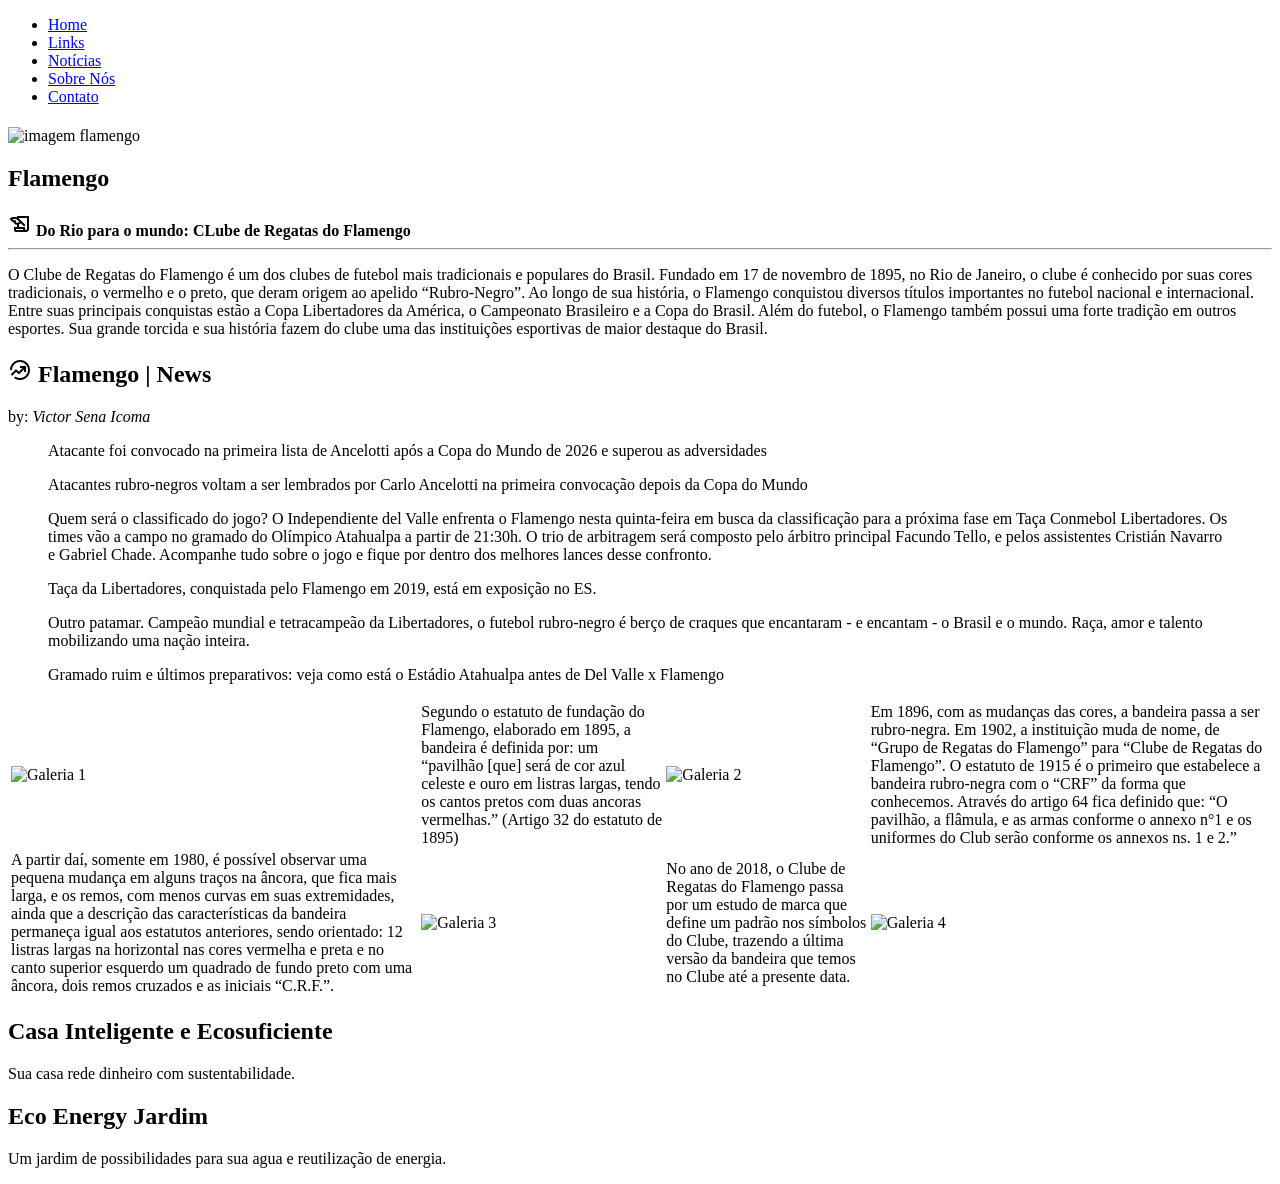
==== public/index.html @ a1b04ff2 "prova dia 10/09" ====
<!DOCTYPE html>
<html lang="en">

<head>
    <meta charset="UTF-8">
    <meta name="viewport" content="width=device-width, initial-scale=1.0">
    <title>Página do 2H3</title>
    <link rel="preconnect" href="https://fonts.googleapis.com">
    <link rel="preconnect" href="https://fonts.gstatic.com" crossorigin>
    <link href="https://fonts.googleapis.com/css2?family=Inter:ital,opsz,wght@0,14..32,300;1,14..32,300&display=swap"
        rel="stylesheet">
    <link rel="stylesheet"
        href="https://fonts.googleapis.com/css2?family=Material+Symbols+Outlined:opsz,wght,FILL,GRAD@24,400,0,0" />
    <link rel="icon" type="image/png" sizes="32x32"
        href="https://user-images.githubusercontent.com/31005408/178034510-400bc31a-2829-4584-b5e3-fbb78c8fc3e3.png">
    <link rel="stylesheet" href="./css/style.css">
</head>

<body>
    <header>
        <nav>
            <ul>
                <li><a href="#" class="active">Home</a></li>
                <li><a href="#">Links</a></li>
                <li><a href="#">Notícias</a></li>
                <li><a href="#">Sobre Nós</a></li>
                <li><a href="#">Contato</a></li>
            </ul>
        </nav>
        <h1>
    </header>
    <main>
        <section>
            <div class="banner">
                <img src="./img/bannerFla.jpg" alt="imagem flamengo" width="100%">
            </div>
        </section>
        <section name="texto-intro">
            <h1>
                Flamengo
            </h1>
            <strong>
                <span class="material-symbols-outlined">
                    history_edu
                </span>
                Do Rio para o mundo: CLube de Regatas do Flamengo
            </strong>
            <hr />
            <p>
                O Clube de Regatas do Flamengo é um dos clubes de futebol mais tradicionais e populares do Brasil. Fundado em 17 de novembro de 1895, no Rio de Janeiro, o clube é conhecido por suas cores tradicionais, o vermelho e o preto, que deram origem ao apelido “Rubro-Negro”.

Ao longo de sua história, o Flamengo conquistou diversos títulos importantes no futebol nacional e internacional. Entre suas principais conquistas estão a Copa Libertadores da América, o Campeonato Brasileiro e a Copa do Brasil.

Além do futebol, o Flamengo também possui uma forte tradição em outros esportes. Sua grande torcida e sua história fazem do clube uma das instituições esportivas de maior destaque do Brasil.
            </p>
           
        </section>
        <section name="historia" id="nossa-historia">
            <h2><strong>
                    <span class="material-symbols-outlined">
                        whatshot
                    </span>
                    Flamengo | News
                </strong></h2>
            by: <em>Victor Sena Icoma</em>
            <blockquote
                cite="https://ge.globo.com/futebol/times/flamengo/noticia/2026/09/10/samuel-lino-coroa-auge-pelo-flamengo-com-convocacao-e-esta-a-dois-gols-de-ano-mais-artilheiro.ghtml">
                Atacante foi convocado na primeira lista de Ancelotti após a Copa do Mundo de 2026 e superou as adversidades
            </blockquote>
            <blockquote
                cite="https://ge.globo.com/futebol/times/flamengo/noticia/2026/09/09/pedro-e-samuel-lino-do-flamengo-comemoram-convocacao-para-a-selecao-brasileira.ghtml">
                Atacantes rubro-negros voltam a ser lembrados por Carlo Ancelotti na primeira convocação depois da Copa do Mundo
            </blockquote>
            <blockquote
                cite="https://ge.globo.com/futebol/libertadores/jogo/10-09-2026/independiente-del-valle-flamengo.ghtml">
                Quem será o classificado do jogo? O Independiente del Valle enfrenta o Flamengo nesta quinta-feira em busca da classificação para a próxima fase em Taça Conmebol Libertadores. Os times vão a campo no gramado do Olímpico Atahualpa a partir de 21:30h.

                O trio de arbitragem será composto pelo árbitro principal Facundo Tello, e pelos assistentes Cristián Navarro e Gabriel Chade.
                
                Acompanhe tudo sobre o jogo e fique por dentro dos melhores lances desse confronto.
            </blockquote>
            <blockquote
                cite="https://ge.globo.com/es/futebol/noticia/taca-da-libertadores-conquistada-pelo-flamengo-em-2019-esta-em-exposicao-no-es.ghtml">
                Taça da Libertadores, conquistada pelo Flamengo em 2019, está em exposição no ES.
            </blockquote>
            <blockquote
                cite="https://www.flamengo.com.br/futebol/classificacao">
                Outro patamar. Campeão mundial e tetracampeão da Libertadores, o futebol rubro-negro é berço de craques que encantaram - e encantam - o Brasil e o mundo. Raça, amor e talento mobilizando uma nação inteira.
            </blockquote>
            <blockquote cite="https://ge.globo.com/futebol/times/flamengo/noticia/2026/09/09/gramado-ruim-e-ultimos-preparativos-veja-como-esta-o-estadio-atahualpa-antes-de-del-valle-x-flamengo.ghtml">
                Gramado ruim e últimos preparativos: veja como está o Estádio Atahualpa antes de Del Valle x Flamengo
            </blockquote>
        </section>
        <section name="galeria-imagens" id="fotos-contexto">
            <table>
                <tr>
                    <td>
                        <img src="./img/bandeiira_azul_ouro-1536x1007.png" alt="Galeria 1" width="144px" height="256px">
                    </td>
                    <td>
                        Segundo o estatuto de fundação do Flamengo, elaborado em 1895, a bandeira é definida por: um “pavilhão [que] será de cor azul celeste e ouro em listras largas, tendo os cantos pretos com duas ancoras vermelhas.” (Artigo 32 do estatuto de 1895)
                    </td>
                    <td>
                        <img src="./img/anexo1_bandeira_alta.png" alt="Galeria 2" width="144px" height="256px">
                    </td>
                    <td>
                        Em 1896, com as mudanças das cores, a bandeira passa a ser rubro-negra. Em 1902, a instituição muda de nome, de “Grupo de Regatas do Flamengo” para “Clube de Regatas do Flamengo”.

O estatuto de 1915 é o primeiro que estabelece a bandeira rubro-negra com o “CRF” da forma que conhecemos. Através do artigo 64 fica definido que: “O pavilhão, a flâmula, e as armas conforme o annexo n°1 e os uniformes do Club serão conforme os annexos ns. 1 e 2.”
                    </td>
                </tr>
                <tr>
                    <td>
                        A partir daí, somente em 1980, é possível observar uma pequena mudança em alguns traços na âncora, que fica mais larga, e os remos, com menos curvas em suas extremidades, ainda que a descrição das características da bandeira permaneça igual aos estatutos anteriores, sendo orientado: 12 listras largas na horizontal nas cores vermelha e preta e no canto superior esquerdo um quadrado de fundo preto com uma âncora, dois remos cruzados e as iniciais “C.R.F.”.
                    </td>
                    <td>
                        <img src="./img/bandeira_1980_alta-1536x1154.png" alt="Galeria 3" width="144px" height="256px">
                    </td>
                    <td>
                        No ano de 2018, o Clube de Regatas do Flamengo passa por um estudo de marca que define um padrão nos símbolos do Clube, trazendo a última versão da bandeira que temos no Clube até a presente data.


                    </td>
                    <td>
                        <img src="./img/bandeira-do-flamengo.jpg" alt="Galeria 4" width="144px" height="256px">
                    </td>
                </tr>
            </table>
        </section>
        <section name="divisores">
            <div class="photo-card">
                <div class="intro-photo" id="intro1">
                    <h1>Casa Inteligente e Ecosuficiente</h1>
                    <p>Sua casa rede dinheiro com sustentabilidade.</p>
                </div>
                <div class="intro-photo" id="intro2">
                    <h1>Eco Energy Jardim</h1>
                    <p>Um jardim de possibilidades para sua agua e reutilização de energia.</p>
                </div>
            </div>
        </section>
    </main>
    <footer>

    </footer>
</body>

</html>
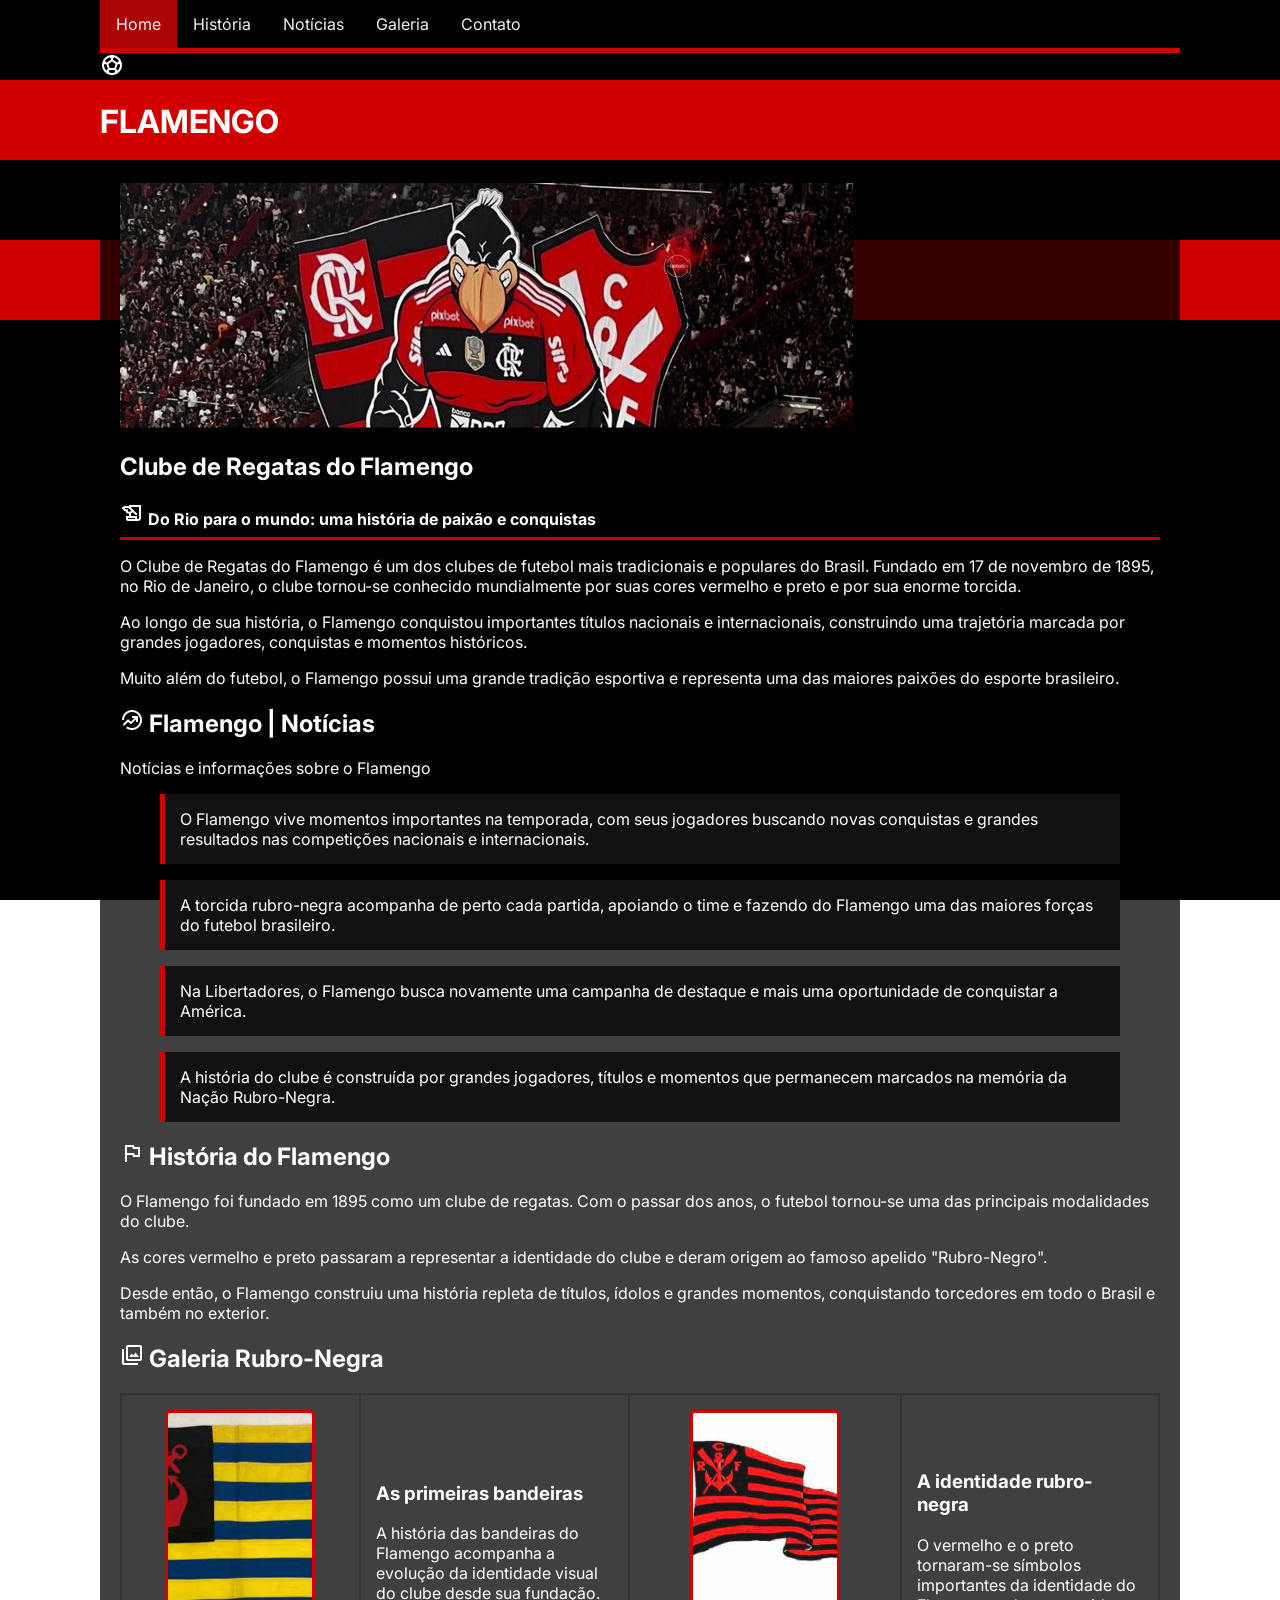
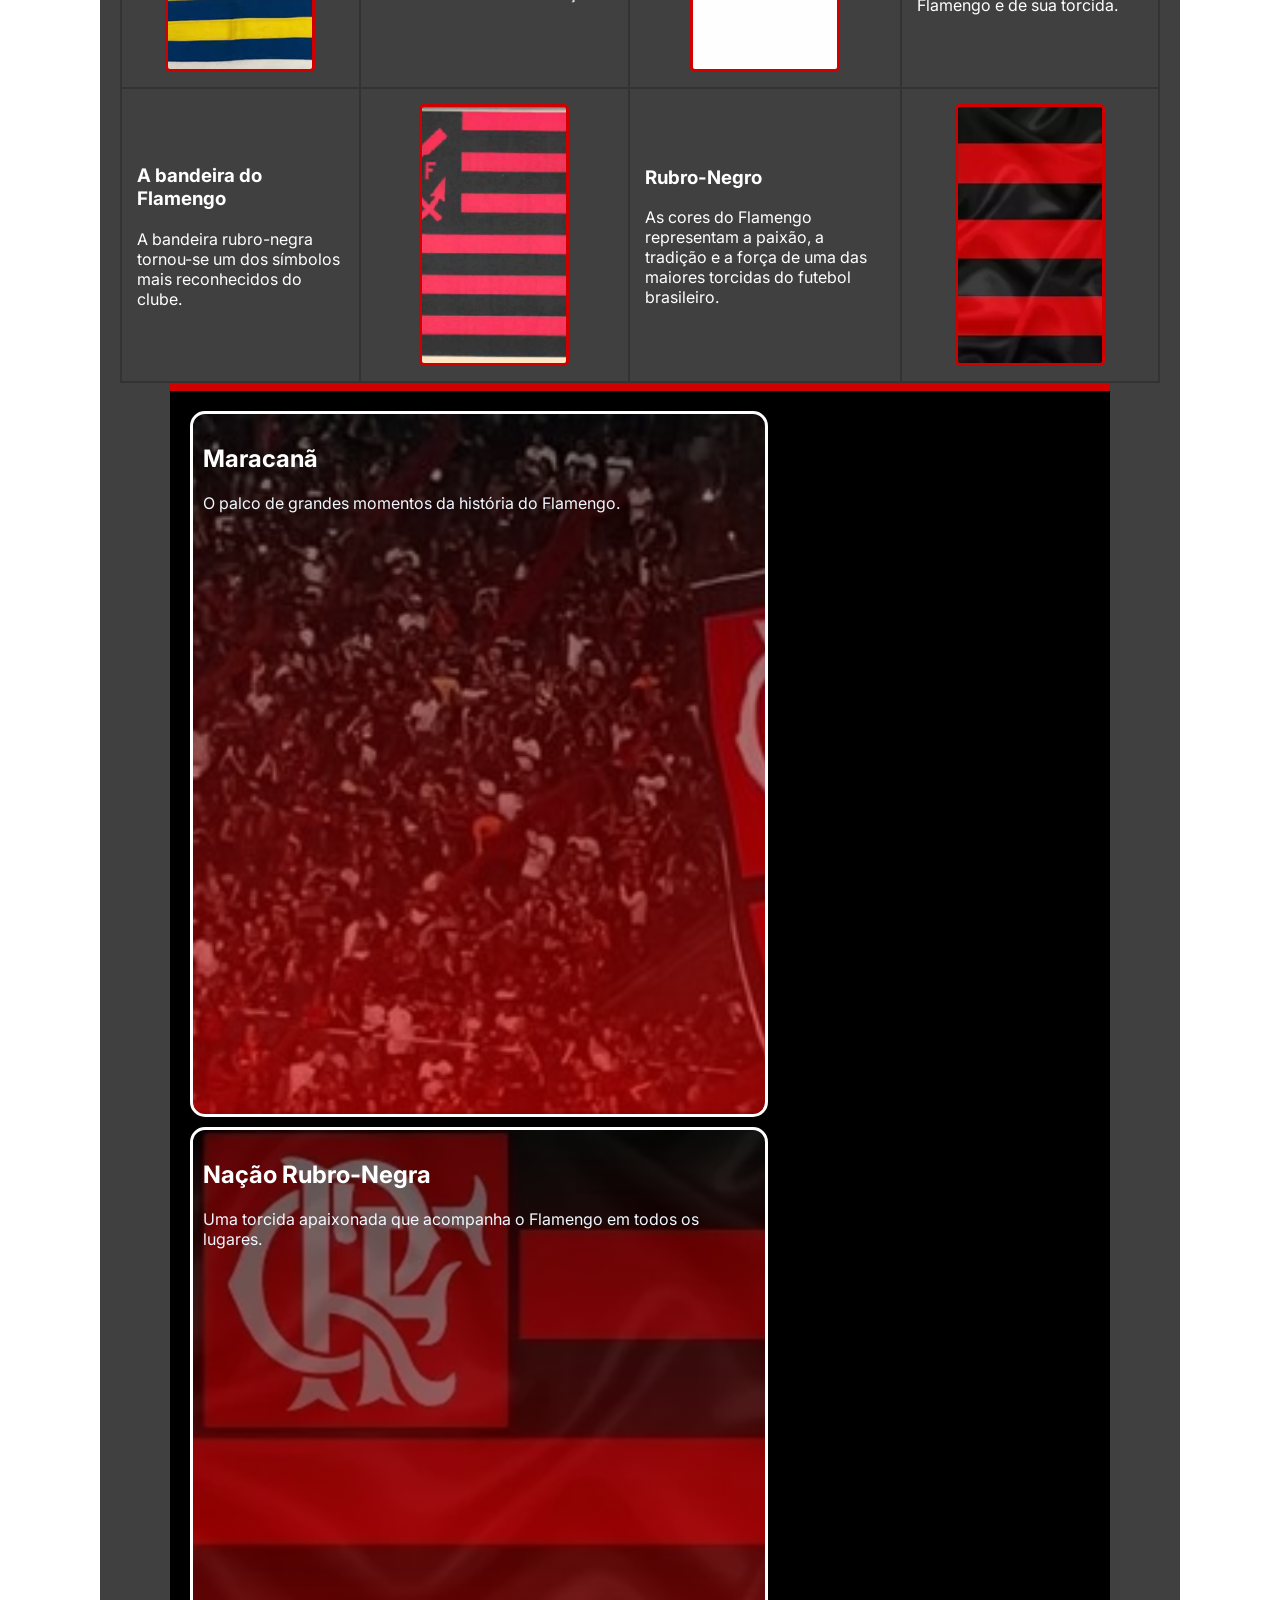
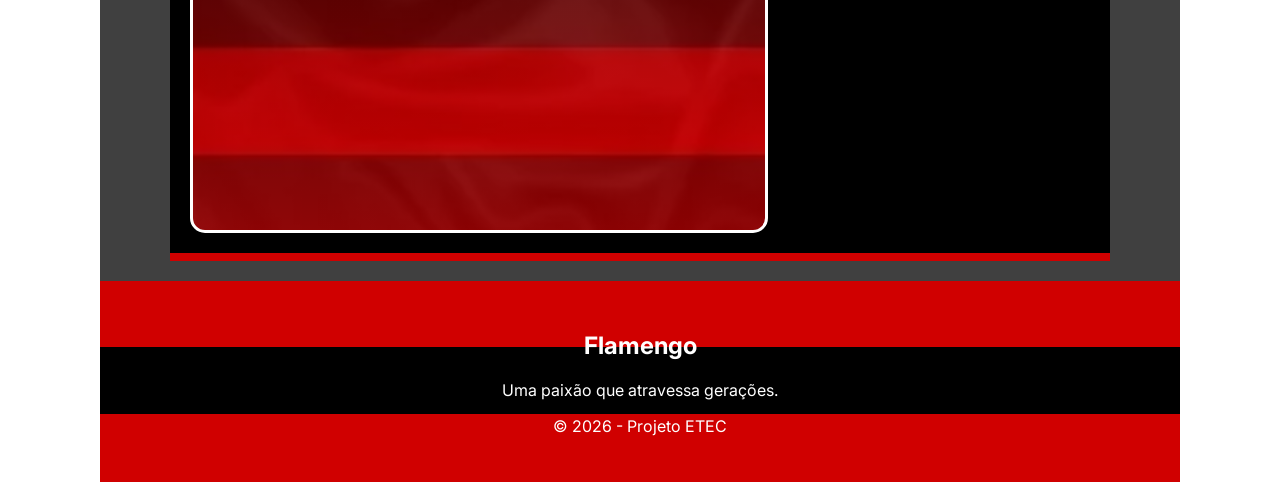
==== commit d27ef9cd: "Final da prova" ====
--- a/public/index.html
+++ b/public/index.html
@@ -1,148 +1,302 @@
 <!DOCTYPE html>
-<html lang="en">
+<html lang="pt-BR">
 
 <head>
     <meta charset="UTF-8">
     <meta name="viewport" content="width=device-width, initial-scale=1.0">
-    <title>Página do 2H3</title>
+
+    <title>Flamengo | Nação Rubro-Negra</title>
+
     <link rel="preconnect" href="https://fonts.googleapis.com">
     <link rel="preconnect" href="https://fonts.gstatic.com" crossorigin>
-    <link href="https://fonts.googleapis.com/css2?family=Inter:ital,opsz,wght@0,14..32,300;1,14..32,300&display=swap"
+
+    <link href="https://fonts.googleapis.com/css2?family=Inter:wght@300;400;500;600;700;800&display=swap"
         rel="stylesheet">
+
     <link rel="stylesheet"
-        href="https://fonts.googleapis.com/css2?family=Material+Symbols+Outlined:opsz,wght,FILL,GRAD@24,400,0,0" />
-    <link rel="icon" type="image/png" sizes="32x32"
-        href="https://user-images.githubusercontent.com/31005408/178034510-400bc31a-2829-4584-b5e3-fbb78c8fc3e3.png">
+        href="https://fonts.googleapis.com/css2?family=Material+Symbols+Outlined:opsz,wght,FILL,GRAD@24,400,0,0">
+
     <link rel="stylesheet" href="./css/style.css">
 </head>
 
 <body>
+
     <header>
+
         <nav>
             <ul>
                 <li><a href="#" class="active">Home</a></li>
-                <li><a href="#">Links</a></li>
-                <li><a href="#">Notícias</a></li>
-                <li><a href="#">Sobre Nós</a></li>
-                <li><a href="#">Contato</a></li>
+                <li><a href="#historia">História</a></li>
+                <li><a href="#noticias">Notícias</a></li>
+                <li><a href="#fotos-contexto">Galeria</a></li>
+                <li><a href="#contato">Contato</a></li>
             </ul>
         </nav>
-        <h1>
+
+        <div class="titulo-header">
+            <span class="material-symbols-outlined">sports_soccer</span>
+            <h1>FLAMENGO</h1>
+        </div>
+
     </header>
+
     <main>
+
         <section>
             <div class="banner">
-                <img src="./img/bannerFla.jpg" alt="imagem flamengo" width="100%">
+                <img src="./img/bannerFla.jpg" alt="Maracanã e torcida do Flamengo">
             </div>
         </section>
-        <section name="texto-intro">
-            <h1>
-                Flamengo
-            </h1>
+
+        <section class="texto-intro">
+
+            <h1>Clube de Regatas do Flamengo</h1>
+
             <strong>
                 <span class="material-symbols-outlined">
                     history_edu
                 </span>
-                Do Rio para o mundo: CLube de Regatas do Flamengo
+
+                Do Rio para o mundo: uma história de paixão e conquistas
             </strong>
-            <hr />
-            <p>
-                O Clube de Regatas do Flamengo é um dos clubes de futebol mais tradicionais e populares do Brasil. Fundado em 17 de novembro de 1895, no Rio de Janeiro, o clube é conhecido por suas cores tradicionais, o vermelho e o preto, que deram origem ao apelido “Rubro-Negro”.
-
-Ao longo de sua história, o Flamengo conquistou diversos títulos importantes no futebol nacional e internacional. Entre suas principais conquistas estão a Copa Libertadores da América, o Campeonato Brasileiro e a Copa do Brasil.
-
-Além do futebol, o Flamengo também possui uma forte tradição em outros esportes. Sua grande torcida e sua história fazem do clube uma das instituições esportivas de maior destaque do Brasil.
-            </p>
-           
-        </section>
-        <section name="historia" id="nossa-historia">
-            <h2><strong>
+
+            <hr>
+
+            <p>
+                O Clube de Regatas do Flamengo é um dos clubes de futebol mais
+                tradicionais e populares do Brasil. Fundado em 17 de novembro
+                de 1895, no Rio de Janeiro, o clube tornou-se conhecido
+                mundialmente por suas cores vermelho e preto e por sua enorme
+                torcida.
+            </p>
+
+            <p>
+                Ao longo de sua história, o Flamengo conquistou importantes
+                títulos nacionais e internacionais, construindo uma trajetória
+                marcada por grandes jogadores, conquistas e momentos históricos.
+            </p>
+
+            <p>
+                Muito além do futebol, o Flamengo possui uma grande tradição
+                esportiva e representa uma das maiores paixões do esporte
+                brasileiro.
+            </p>
+
+        </section>
+
+        <section class="noticias" id="noticias">
+
+            <h2>
+                <strong>
                     <span class="material-symbols-outlined">
                         whatshot
                     </span>
-                    Flamengo | News
-                </strong></h2>
-            by: <em>Victor Sena Icoma</em>
+
+                    Flamengo | Notícias
+                </strong>
+            </h2>
+
+            <p class="autor">
+                Notícias e informações sobre o Flamengo
+            </p>
+
             <blockquote
-                cite="https://ge.globo.com/futebol/times/flamengo/noticia/2026/09/10/samuel-lino-coroa-auge-pelo-flamengo-com-convocacao-e-esta-a-dois-gols-de-ano-mais-artilheiro.ghtml">
-                Atacante foi convocado na primeira lista de Ancelotti após a Copa do Mundo de 2026 e superou as adversidades
+                cite="https://ge.globo.com/futebol/times/flamengo/">
+
+                O Flamengo vive momentos importantes na temporada,
+                com seus jogadores buscando novas conquistas e grandes
+                resultados nas competições nacionais e internacionais.
+
             </blockquote>
+
             <blockquote
-                cite="https://ge.globo.com/futebol/times/flamengo/noticia/2026/09/09/pedro-e-samuel-lino-do-flamengo-comemoram-convocacao-para-a-selecao-brasileira.ghtml">
-                Atacantes rubro-negros voltam a ser lembrados por Carlo Ancelotti na primeira convocação depois da Copa do Mundo
+                cite="https://ge.globo.com/futebol/times/flamengo/">
+
+                A torcida rubro-negra acompanha de perto cada partida,
+                apoiando o time e fazendo do Flamengo uma das maiores
+                forças do futebol brasileiro.
+
             </blockquote>
+
             <blockquote
-                cite="https://ge.globo.com/futebol/libertadores/jogo/10-09-2026/independiente-del-valle-flamengo.ghtml">
-                Quem será o classificado do jogo? O Independiente del Valle enfrenta o Flamengo nesta quinta-feira em busca da classificação para a próxima fase em Taça Conmebol Libertadores. Os times vão a campo no gramado do Olímpico Atahualpa a partir de 21:30h.
-
-                O trio de arbitragem será composto pelo árbitro principal Facundo Tello, e pelos assistentes Cristián Navarro e Gabriel Chade.
-                
-                Acompanhe tudo sobre o jogo e fique por dentro dos melhores lances desse confronto.
+                cite="https://ge.globo.com/futebol/libertadores/">
+
+                Na Libertadores, o Flamengo busca novamente uma campanha
+                de destaque e mais uma oportunidade de conquistar a
+                América.
+
             </blockquote>
+
             <blockquote
-                cite="https://ge.globo.com/es/futebol/noticia/taca-da-libertadores-conquistada-pelo-flamengo-em-2019-esta-em-exposicao-no-es.ghtml">
-                Taça da Libertadores, conquistada pelo Flamengo em 2019, está em exposição no ES.
+                cite="https://ge.globo.com/futebol/times/flamengo/">
+
+                A história do clube é construída por grandes jogadores,
+                títulos e momentos que permanecem marcados na memória
+                da Nação Rubro-Negra.
+
             </blockquote>
-            <blockquote
-                cite="https://www.flamengo.com.br/futebol/classificacao">
-                Outro patamar. Campeão mundial e tetracampeão da Libertadores, o futebol rubro-negro é berço de craques que encantaram - e encantam - o Brasil e o mundo. Raça, amor e talento mobilizando uma nação inteira.
-            </blockquote>
-            <blockquote cite="https://ge.globo.com/futebol/times/flamengo/noticia/2026/09/09/gramado-ruim-e-ultimos-preparativos-veja-como-esta-o-estadio-atahualpa-antes-de-del-valle-x-flamengo.ghtml">
-                Gramado ruim e últimos preparativos: veja como está o Estádio Atahualpa antes de Del Valle x Flamengo
-            </blockquote>
-        </section>
-        <section name="galeria-imagens" id="fotos-contexto">
+
+        </section>
+
+        <section class="historia" id="historia">
+
+            <h2>
+                <span class="material-symbols-outlined">
+                    flag
+                </span>
+
+                História do Flamengo
+            </h2>
+
+            <p>
+                O Flamengo foi fundado em 1895 como um clube de regatas.
+                Com o passar dos anos, o futebol tornou-se uma das principais
+                modalidades do clube.
+            </p>
+
+            <p>
+                As cores vermelho e preto passaram a representar a identidade
+                do clube e deram origem ao famoso apelido "Rubro-Negro".
+            </p>
+
+            <p>
+                Desde então, o Flamengo construiu uma história repleta de
+                títulos, ídolos e grandes momentos, conquistando torcedores
+                em todo o Brasil e também no exterior.
+            </p>
+
+        </section>
+
+        <section class="galeria" id="fotos-contexto">
+
+            <h2>
+                <span class="material-symbols-outlined">
+                    photo_library
+                </span>
+
+                Galeria Rubro-Negra
+            </h2>
+
             <table>
+
                 <tr>
-                    <td>
-                        <img src="./img/bandeiira_azul_ouro-1536x1007.png" alt="Galeria 1" width="144px" height="256px">
-                    </td>
-                    <td>
-                        Segundo o estatuto de fundação do Flamengo, elaborado em 1895, a bandeira é definida por: um “pavilhão [que] será de cor azul celeste e ouro em listras largas, tendo os cantos pretos com duas ancoras vermelhas.” (Artigo 32 do estatuto de 1895)
-                    </td>
-                    <td>
-                        <img src="./img/anexo1_bandeira_alta.png" alt="Galeria 2" width="144px" height="256px">
-                    </td>
-                    <td>
-                        Em 1896, com as mudanças das cores, a bandeira passa a ser rubro-negra. Em 1902, a instituição muda de nome, de “Grupo de Regatas do Flamengo” para “Clube de Regatas do Flamengo”.
-
-O estatuto de 1915 é o primeiro que estabelece a bandeira rubro-negra com o “CRF” da forma que conhecemos. Através do artigo 64 fica definido que: “O pavilhão, a flâmula, e as armas conforme o annexo n°1 e os uniformes do Club serão conforme os annexos ns. 1 e 2.”
-                    </td>
+
+                    <td>
+                        <img src="./img/sim.jfif"
+                            alt="Bandeira histórica do Flamengo">
+                    </td>
+
+                    <td>
+                        <h3>As primeiras bandeiras</h3>
+
+                        <p>
+                            A história das bandeiras do Flamengo acompanha
+                            a evolução da identidade visual do clube desde
+                            sua fundação.
+                        </p>
+                    </td>
+
+                    <td>
+                        <img src="./img/anexo1_bandeira_alta.png"
+                            alt="Bandeira histórica rubro-negra">
+                    </td>
+
+                    <td>
+                        <h3>A identidade rubro-negra</h3>
+
+                        <p>
+                            O vermelho e o preto tornaram-se símbolos
+                            importantes da identidade do Flamengo e de sua
+                            torcida.
+                        </p>
+                    </td>
+
                 </tr>
+
                 <tr>
-                    <td>
-                        A partir daí, somente em 1980, é possível observar uma pequena mudança em alguns traços na âncora, que fica mais larga, e os remos, com menos curvas em suas extremidades, ainda que a descrição das características da bandeira permaneça igual aos estatutos anteriores, sendo orientado: 12 listras largas na horizontal nas cores vermelha e preta e no canto superior esquerdo um quadrado de fundo preto com uma âncora, dois remos cruzados e as iniciais “C.R.F.”.
-                    </td>
-                    <td>
-                        <img src="./img/bandeira_1980_alta-1536x1154.png" alt="Galeria 3" width="144px" height="256px">
-                    </td>
-                    <td>
-                        No ano de 2018, o Clube de Regatas do Flamengo passa por um estudo de marca que define um padrão nos símbolos do Clube, trazendo a última versão da bandeira que temos no Clube até a presente data.
-
-
-                    </td>
-                    <td>
-                        <img src="./img/bandeira-do-flamengo.jpg" alt="Galeria 4" width="144px" height="256px">
-                    </td>
+
+                    <td>
+                        <h3>A bandeira do Flamengo</h3>
+
+                        <p>
+                            A bandeira rubro-negra tornou-se um dos símbolos
+                            mais reconhecidos do clube.
+                        </p>
+                    </td>
+
+                    <td>
+                        <img src="./img/bandeira_1980_alta-1536x1154.png"
+                            alt="Bandeira do Flamengo de 1980">
+                    </td>
+
+                    <td>
+                        <h3>Rubro-Negro</h3>
+
+                        <p>
+                            As cores do Flamengo representam a paixão,
+                            a tradição e a força de uma das maiores torcidas
+                            do futebol brasileiro.
+                        </p>
+                    </td>
+
+                    <td>
+                        <img src="./img/bandeira-do-flamengo.jpg"
+                            alt="Bandeira atual do Flamengo">
+                    </td>
+
                 </tr>
+
             </table>
-        </section>
-        <section name="divisores">
+
+        </section>
+
+        <section class="divisores">
+
             <div class="photo-card">
+
                 <div class="intro-photo" id="intro1">
-                    <h1>Casa Inteligente e Ecosuficiente</h1>
-                    <p>Sua casa rede dinheiro com sustentabilidade.</p>
+
+                    <h1>Maracanã</h1>
+
+                    <p>
+                        O palco de grandes momentos da história do Flamengo.
+                    </p>
+
                 </div>
+
                 <div class="intro-photo" id="intro2">
-                    <h1>Eco Energy Jardim</h1>
-                    <p>Um jardim de possibilidades para sua agua e reutilização de energia.</p>
+
+                    <h1>Nação Rubro-Negra</h1>
+
+                    <p>
+                        Uma torcida apaixonada que acompanha o Flamengo
+                        em todos os lugares.
+                    </p>
+
                 </div>
+
             </div>
-        </section>
+
+        </section>
+
     </main>
-    <footer>
+
+    <footer id="contato">
+
+        <h2>Flamengo</h2>
+
+        <p>
+            Uma paixão que atravessa gerações.
+        </p>
+
+        <p>
+            © 2026 - Projeto ETEC
+        </p>
 
     </footer>
+
+    
+
 </body>
 
-</html>
+</html>
--- a/public/css/style.css
+++ b/public/css/style.css
@@ -0,0 +1,159 @@
+body {
+    color: #ffffff;
+    font-family: 'Inter', sans-serif;
+    margin-left: auto;
+    margin-right: auto;
+    margin-top: 0;
+    margin-bottom: 0;
+    padding: 0;
+    max-width: 1080px;
+    background:
+        linear-gradient(
+            to bottom,
+            #000000 0px,
+            #000000 80px,
+            #d00000 80px,
+            #d00000 160px,
+            #000000 160px,
+            #000000 240px,
+            #d00000 240px,
+            #d00000 320px,
+            #000000 320px,
+            #000000 400px
+        );
+    background-size: cover;
+    background-attachment: fixed;
+}
+
+nav {
+    overflow: hidden;
+    background-color: #000000;
+    border-bottom: 5px solid #d00000;
+}
+
+nav ul {
+    list-style-type: none;
+    margin: 0;
+    padding: 0;
+    display: flex;
+}
+
+nav ul a {
+    float: left;
+    color: #f2f2f2;
+    padding: 14px 16px;
+    text-align: center;
+    text-decoration: none;
+    font-size: 1em;
+}
+
+nav ul a:hover:not(.active) {
+    background-color: #d00000;
+    color: #ffffff;
+    font-weight: bold;
+}
+
+nav ul li a.active {
+    background-color: #aa0404;
+}
+
+.photo-card {
+    background-color: #000000;
+    width: 920px;
+    margin-left: auto;
+    margin-right: auto;
+    padding: 10px;
+    color: aliceblue;
+    border-top: 8px solid #d00000;
+    border-bottom: 8px solid #d00000;
+}
+
+.intro-photo {
+    background-size: cover;
+    max-width: 60%;
+    height: 680px;
+    padding: 10px;
+    margin: 10px;
+    border-radius: 15px;
+    border: 3px solid #ffffff;
+}
+
+#intro1 {
+    background-image:
+        linear-gradient(
+            rgba(0, 0, 0, 0.45),
+            rgba(208, 0, 0, 0.65)
+        ),
+        url("../img/bannerFla.jpg");
+}
+
+#intro2 {
+    background-image:
+        linear-gradient(
+            rgba(0, 0, 0, 0.55),
+            rgba(208, 0, 0, 0.65)
+        ),
+        url("../img/bandeira-do-flamengo.jpg");
+}
+
+main {
+    background-color: rgba(0, 0, 0, 0.75);
+    padding: 20px;
+}
+
+h1,
+h2,
+h3 {
+    color: #ffffff;
+}
+
+hr {
+    border: 0;
+    border-top: 3px solid #d00000;
+}
+
+blockquote {
+    background-color: #111111;
+    border-left: 5px solid #d00000;
+    padding: 15px;
+}
+
+table {
+    width: 100%;
+    border-collapse: collapse;
+}
+
+td {
+    padding: 15px;
+    border: 2px solid #333333;
+}
+
+td img {
+    border: 3px solid #d00000;
+}
+
+footer {
+    background:
+        linear-gradient(
+            to bottom,
+            #d00000 0%,
+            #d00000 33%,
+            #000000 33%,
+            #000000 66%,
+            #d00000 66%,
+            #d00000 100%
+        );
+    color: #ffffff;
+    padding: 30px;
+    text-align: center;
+
+}
+td img {
+    width: 144px;
+    height: 256px;
+    object-fit: cover;
+    display: block;
+    margin: auto;
+    border: 3px solid #d00000;
+    border-radius: 5px;
+}
